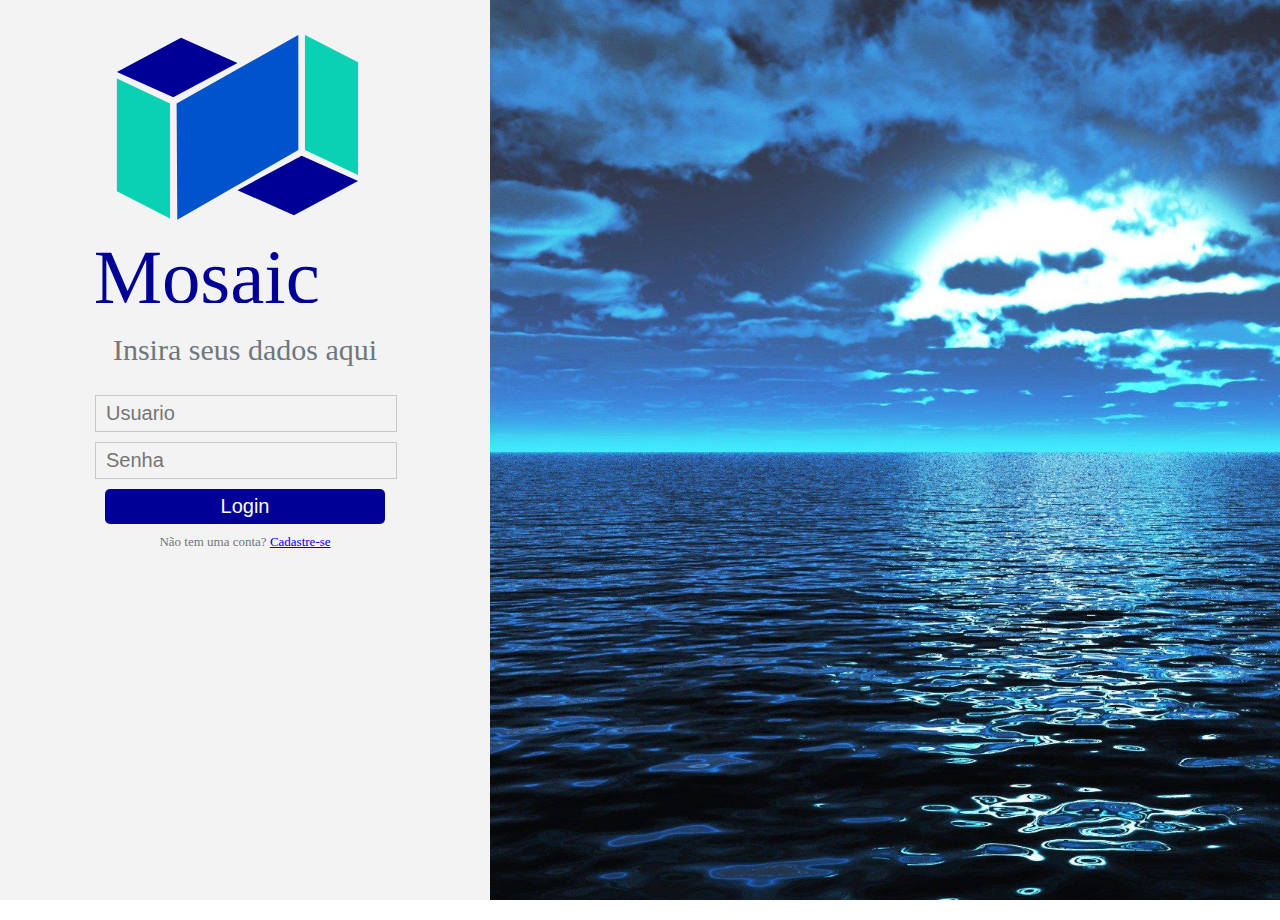
==== login.html @ d5183e31 "first commit" ====
<!DOCTYPE html>
<html lang="pt-br">
<head>
    <meta charset="UTF-8">
    <meta http-equiv="X-UA-Compatible" content="IE=edge">
    <meta name="viewport" content="width=device-width, initial-scale=1.0">
    
    <link rel="shortcut icon" href="img/icone.ico" type="image/x-icon">
    <link rel="stylesheet" href="login.css">

    <title>Log in</title>
</head>
<body>  


<main>
    <form action="" method="post">
    <img src="img/logo.svg" alt="mosaic sistemas e soluções"> <br>

    <p>
        Insira seus dados aqui
    </p> <br>
    <input type="text" required name="usuario" placeholder="Usuario"> <br>
    <input type="password" required name="senha" placeholder="Senha"> <br>

    <input type="submit" value="Login">

    <p id="link"">Não tem uma conta? <a href="sign.html">Cadastre-se</a></p>
    </form>

</main>

<section>
  
</section>



</body>
</html>
---- login.css ----
@font-face {
    font-family: 'elianto';
    src: format('truetype') url('fontes/Elianto-Regular.ttf')
         format('opentype') url('fontes/Elianto-Regular.otf');
}

@font-face {
    font-family: 'azonix';
    src: format('opentype') url('fontes/Azonix.otf');
}

html {
    height: 100%;
    overflow: hidden;
}

body {
    display: flex;
    margin: 0;
    height: inherit;
}
section {
    background-image: url('img/mar.jpg');
    background-size: cover;
    background-repeat: no-repeat;
    background-position: left;
    color: white;
    font-size: 50px;
    flex: 1 1 500px;;
    padding: 50px;
}
main {
    background-color: #f3f3f4;
    flex: 1 1 300px;
    padding: 0;
}
img {
    margin: 25px;
    margin-left: auto;
    margin-right: auto;
    width: 100%;
    min-width: 260px;
    max-width: 330px;
}
form {
    padding: 10px;
    font-size: 20px;
    height: 100%;
    width: 300px;
    min-width: 280px;
    max-width: 350px;
    margin: auto;
}
input{
    height: 35px;
    font-size: 20px;
    width: 280px; 
    border: 1px solid #c8c8c8;
    background-color: #f3f3f4;
    padding: 0 10px;
    margin: 5px auto;
}
input:focus {
    outline: none;
}
input[type="submit" i] {
    font-size: 20px;
    background-color: #000096;
    color: white;
    border: none;
    border-radius: 5px;
    text-align: center;
    margin: 5px 10px;
}
input[type="submit" i]:active {
    background-color: #220e40;
}

p {
    text-align: center;
    color: rgb(110, 120, 125);
    font-size: 30px;
    font-family: 'azonix';
    margin: 0;
}

p#link {
    font-size: small; 
    text-align: center; 
    margin: 5px;
}
a:active {
    color: #220e40;
}
a:visited {
    color: #000096;
}
@media (max-width: 500px) {
    section {
        display: none;
    }
}
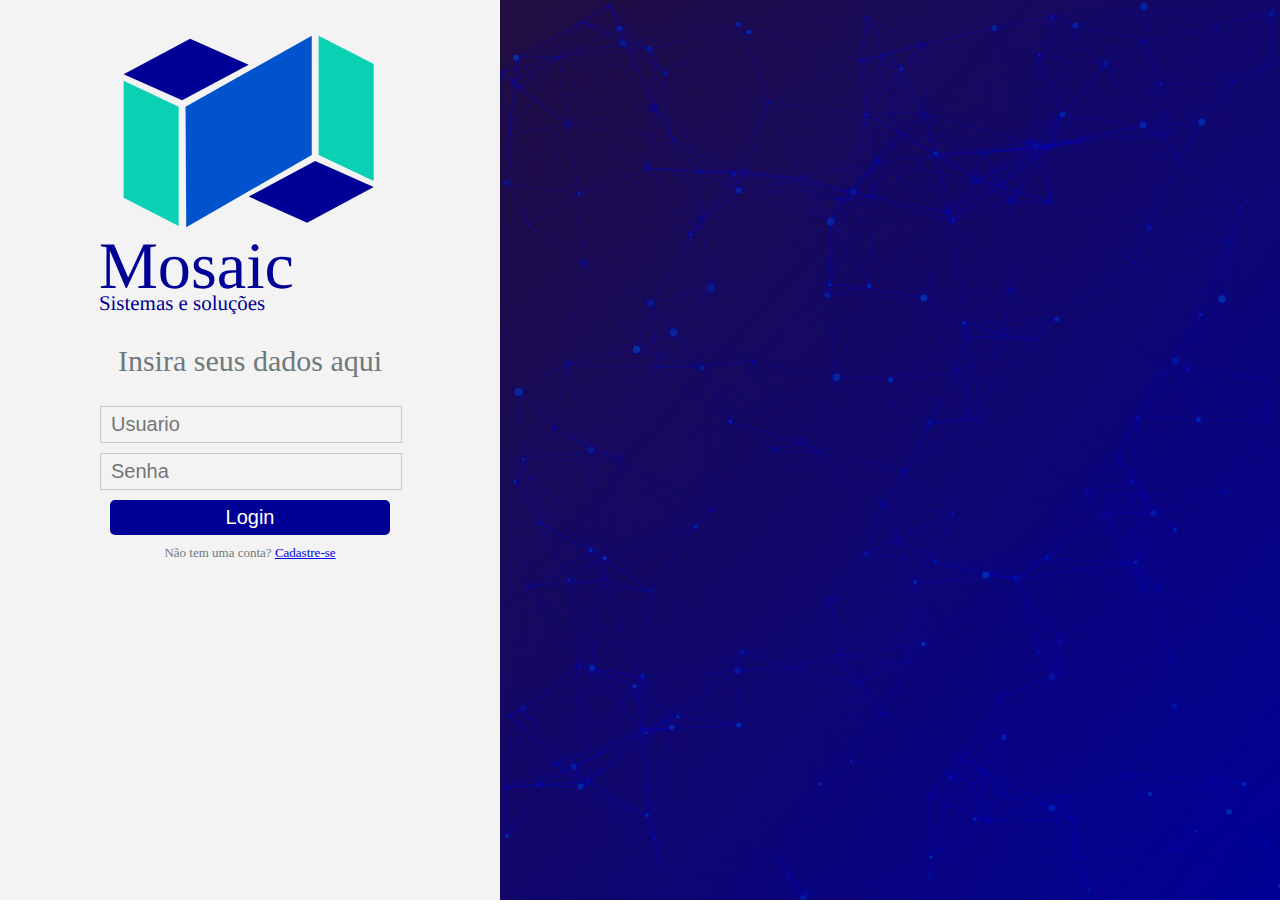
==== commit 66247c94: "login particles" ====
--- a/login.html
+++ b/login.html
@@ -14,14 +14,14 @@
 
 
 <main>
-    <form action="" method="post">
-    <img src="img/logo.svg" alt="mosaic sistemas e soluções"> <br>
+    <form onsubmit="login()" method="get">
+    <img src="img/logo-v.svg" alt="mosaic sistemas e soluções"> <br>
 
     <p>
         Insira seus dados aqui
     </p> <br>
-    <input type="text" required name="usuario" placeholder="Usuario"> <br>
-    <input type="password" required name="senha" placeholder="Senha"> <br>
+    <input type="text" required id="usuario" placeholder="Usuario"> <br>
+    <input type="password" required id="senha" placeholder="Senha"> <br>
 
     <input type="submit" value="Login">
 
@@ -30,11 +30,11 @@
 
 </main>
 
-<section>
-  
-</section>
+<div id="particles-js">
+</div>
 
-
+<script src="particles.js"></script>
+<script src="app.js"></script>
 
 </body>
 </html>
--- a/login.css
+++ b/login.css
@@ -17,22 +17,28 @@
 body {
     display: flex;
     margin: 0;
+    padding: 0;
     height: inherit;
 }
-section {
-    background-image: url('img/mar.jpg');
-    background-size: cover;
-    background-repeat: no-repeat;
-    background-position: left;
+#particles-js {
+    background-image: linear-gradient(to bottom right, #220e40, #000096);
     color: white;
     font-size: 50px;
-    flex: 1 1 500px;;
-    padding: 50px;
+    flex: 1 1 500px;
+    display: block;
+}
+#particles-js p {
+    color: #fff;
+    font-size: 72px;
+    position: absolute;
+    text-align: center;
+    padding: 20px
 }
 main {
     background-color: #f3f3f4;
     flex: 1 1 300px;
     padding: 0;
+    max-width: 500px;
 }
 img {
     margin: 25px;
@@ -96,7 +102,7 @@
     color: #000096;
 }
 @media (max-width: 500px) {
-    section {
+    #particles-js {
         display: none;
     }
 }